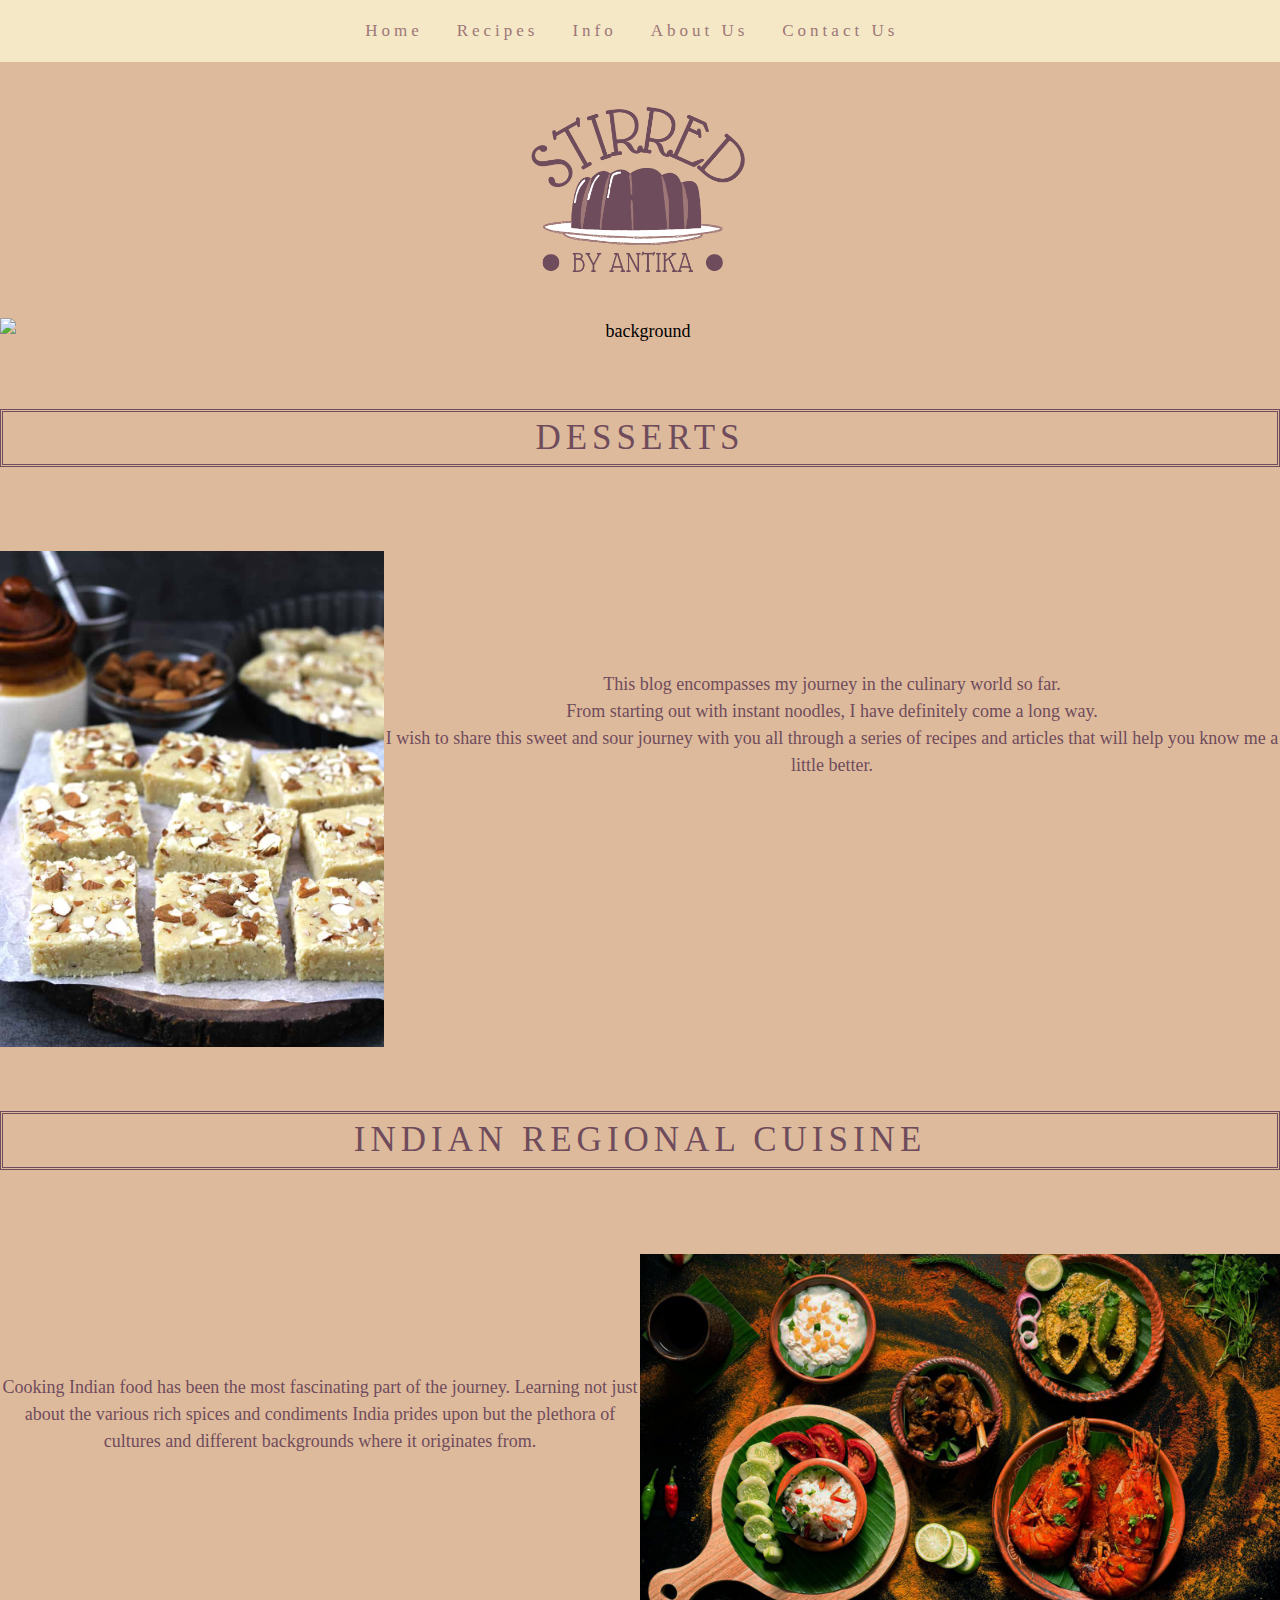
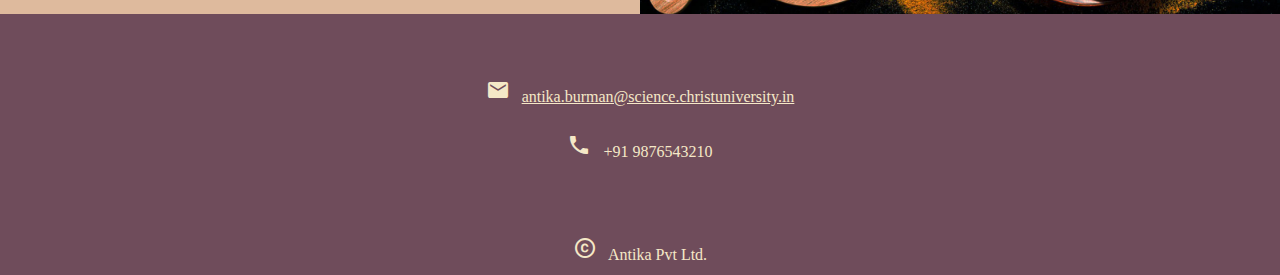
==== index.html @ 4967ce61 "index" ====
<!DOCTYPE html>
<html lang="en">

<head>
 <meta charset="UTF-8">
 <meta http-equiv="X-UA-Compatible" content="IE=edge">
 <meta name="viewport" content="width=device-width, initial-scale=1.0">
 <link rel="stylesheet" href="https://www.w3schools.com/w3css/4/w3.css">
 <link rel="stylesheet" href="https://fonts.googleapis.com/icon?family=Material+Icons">
 <link rel="icon" type="image/x-icon" href="images\STIRRED FAVICON.png">
 <title>Home Page</title>

 <style>
    body {font-family: "Times New Roman", Georgia, Serif;}
    h1, h2, h3, h4, h5, h6 {
      font-family: "Playfair Display";
      letter-spacing: 5px;
      font-size: large;
    }
</style>
</head>

 <style>
     body {
         text-align: center;
         background-image: "images\food-bg.jpg";
     }
      
     h1 {
         color: #6F4C5B;
     }
 </style>

<!--NAVIGATION BAR-->
<div class="topnav" style="letter-spacing: 4px;">
    <a class="active" href="index.html"> Home &nbsp;</a>
    <a href="Recipes.html"> Recipes &nbsp;</a>
    <a href="Help.html"> Info &nbsp;</a>
    <a href="Contents.html"> About Us &nbsp;</a>
    <a href="Contact.html"> Contact Us &nbsp;</a>
</div>

<style>
.topnav {
    background-color: #F5E8C7;
    padding: 18px 18px;
    padding-left: 10em;
    padding-right: 10em;
    font-size: 13px;
    margin: 0;
}

.topnav a {
  color: #9E7777;
  text-align: center;
  padding-left: 0.3em;
  padding-right: 0.3em;
  font-size: 17px;
  text-decoration: none;
  font-family: 'Times New Roman', Times, serif;
}

.topnav a:hover{
    color: #6f4c5b;
}
</style>

<body bgcolor="#DEBA9D">

<!--NAME OF WEBSITE - HEADING
<h1 style="letter-spacing: 00.2em; font-size: 4rem; text-align:center ; color : #6f4c5b">Stirred</h1> -->

<img src="images\STIRRED LOGO (1).png" alt="background" style="width:20%;height:20%;">

<img src="images\food-bg.jpg" alt="background" style="width:100%;height:1-0%;">

<style>
    body{
        font-size: larger;
    }
    h2{
        border: #6F4C5B;
        border-style: double;
        margin-bottom: 30px;
    }
</style>

</br><br>

<!--GROUPING SELECTORS-->
<style>
    img, article{
        display: block;
        margin: auto;
        text-align: center;
        border-bottom: #6f4c5b;
    }
</style>

<!--DESSERTS-->
<h2 style="font-size: 35px; color: #6f4c5b;">DESSERTS</h2>
<br><br>
<img src="images\food-3.jpg" alt="background" style="width:30%;height:30%; border-bottom: #6F4C5B;" align="left">
<article style="align-items: center; padding-top: 120px; color: #6F4C5B;">
This blog encompasses my journey in the culinary world so far.<br>
From starting out with instant noodles, I have definitely come a long way.<br>
I wish to share this sweet and sour journey with you all through a series of recipes and articles that will help you know me a little better.
</article>
<br clear="left">

<br><br>
<!--INDIAN FOOD-->
<h2 style="font-size: 35px; color: #6F4C5B;">INDIAN REGIONAL CUISINE</h2>
<br><br>
<img src="images\food-2.jpg" alt="background" style="width:50%;height:50%" align="right"> 
<article style="align-items: center; padding-top: 120px; color: #6F4C5B;">
Cooking Indian food has been the most fascinating part of the journey.
Learning not just about the various rich spices and condiments India prides upon but the plethora of cultures and different backgrounds where it originates from.
</article>
<br clear="right">

<!--FOOTER-->
<footer>
    <i class="material-icons" >mail</i> &nbsp;
    <a href="mailto:antika.burman@science.christuniversity.in">antika.burman@science.christuniversity.in</a>
    </br></br>
    <i class="material-icons">call</i> &nbsp; +91 9876543210
    </br></br></br></br>
    <i class="material-icons">copyright</i> &nbsp; Antika Pvt Ltd.
  </footer>

<style>
    footer {
        background-color: #6f4c5b;
        color:#F5E8C7;
        display: block;
        height: 100%;
        font-size: medium;
        align-content: center;
        text-align: center;
        text-decoration: none;
        padding-bottom: 0.5em;
        padding-top: 4em;
        font-family: 'Times New Roman', Times, serif;
    }
</style>

</body>
</html>
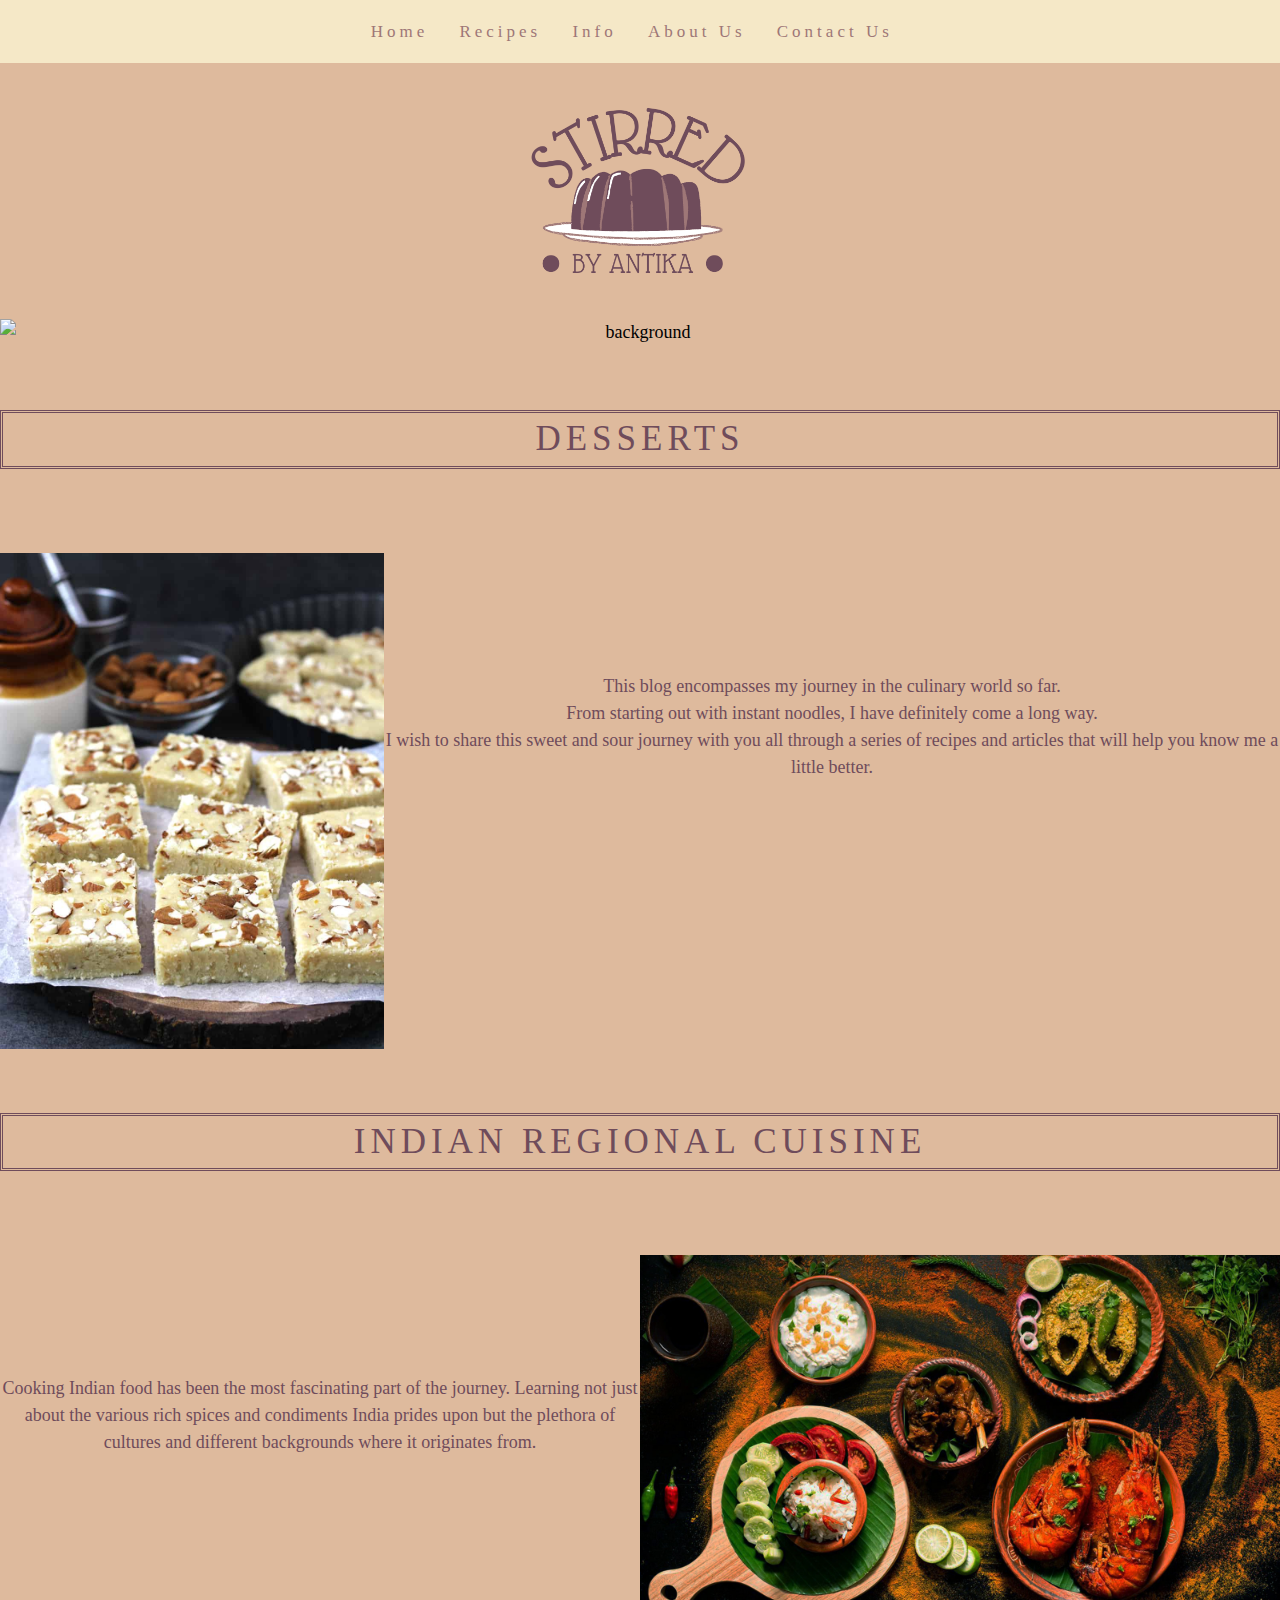
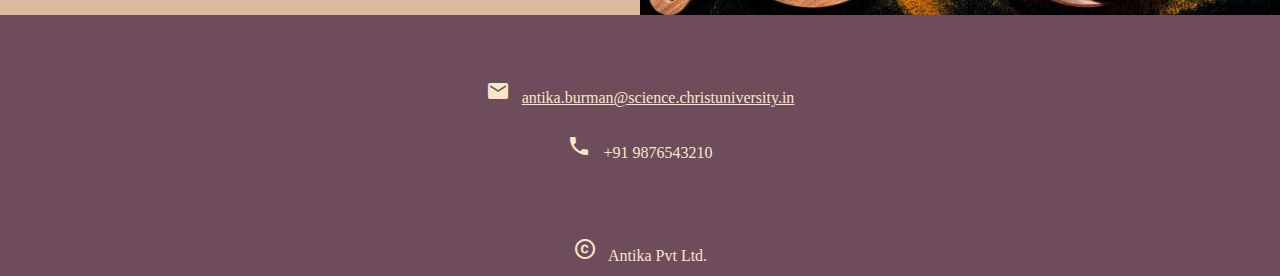
==== commit ecf69aa9: "Dropdown" ====
--- a/index.html
+++ b/index.html
@@ -32,10 +32,15 @@
  </style>
 
 <!--NAVIGATION BAR-->
-<div class="topnav" style="letter-spacing: 4px;">
+<div class="topnav">
     <a class="active" href="index.html"> Home &nbsp;</a>
     <a href="Recipes.html"> Recipes &nbsp;</a>
     <a href="Help.html"> Info &nbsp;</a>
+    <!--<button> Info &nbsp;</button>
+        <div class="dropdown-content">
+            <a href="Help.html">Measurements</a>
+            <a href="Promotions.html">Equipments</a>
+        </div>-->
     <a href="Contents.html"> About Us &nbsp;</a>
     <a href="Contact.html"> Contact Us &nbsp;</a>
 </div>
@@ -46,11 +51,11 @@
     padding: 18px 18px;
     padding-left: 10em;
     padding-right: 10em;
-    font-size: 13px;
     margin: 0;
-}
-
-.topnav a {
+    overflow: hidden;
+}
+
+.topnav a{
   color: #9E7777;
   text-align: center;
   padding-left: 0.3em;
@@ -58,10 +63,62 @@
   font-size: 17px;
   text-decoration: none;
   font-family: 'Times New Roman', Times, serif;
+  letter-spacing: 4px;
 }
 
 .topnav a:hover{
     color: #6f4c5b;
+}
+
+.topnav button{
+    color: #9E7777;
+    text-align: center;
+    padding-left: 0.3em;
+    padding-right: 0.3em;
+    font-size: 17px;
+    text-decoration: none;
+    font-family: 'Times New Roman', Times, serif;
+    background-color: #F5E8C7;
+    letter-spacing: 4px;
+    border: none;
+}
+
+.topnav button:hover{
+    color: #6F4C5B;
+}
+
+.dropdown{
+    background-color: #F5E8C7;
+    color: #6F4C5B;
+    overflow: hidden;
+    position: relative;
+    display: list-item;
+}
+
+.topnav a:hover, .dropdown:hover{
+  color: #6F4C5B;
+}
+
+.dropdown-content {
+  display: none;
+  position: absolute;
+  color: #F5E8C7;
+  min-width: 160px;
+  box-shadow: 0px 8px 16px 0px rgba(0,0,0,0.2);
+  z-index: 1;
+  text-align: left;
+}
+
+.dropdown-content a{
+    float: none;
+    color: #6f4c5b;
+    padding: 12px 16px;
+    text-decoration: none;
+    display: block;
+}
+
+.dropdown:hover .dropdown-content {
+  display: block;
 }
 </style>
 
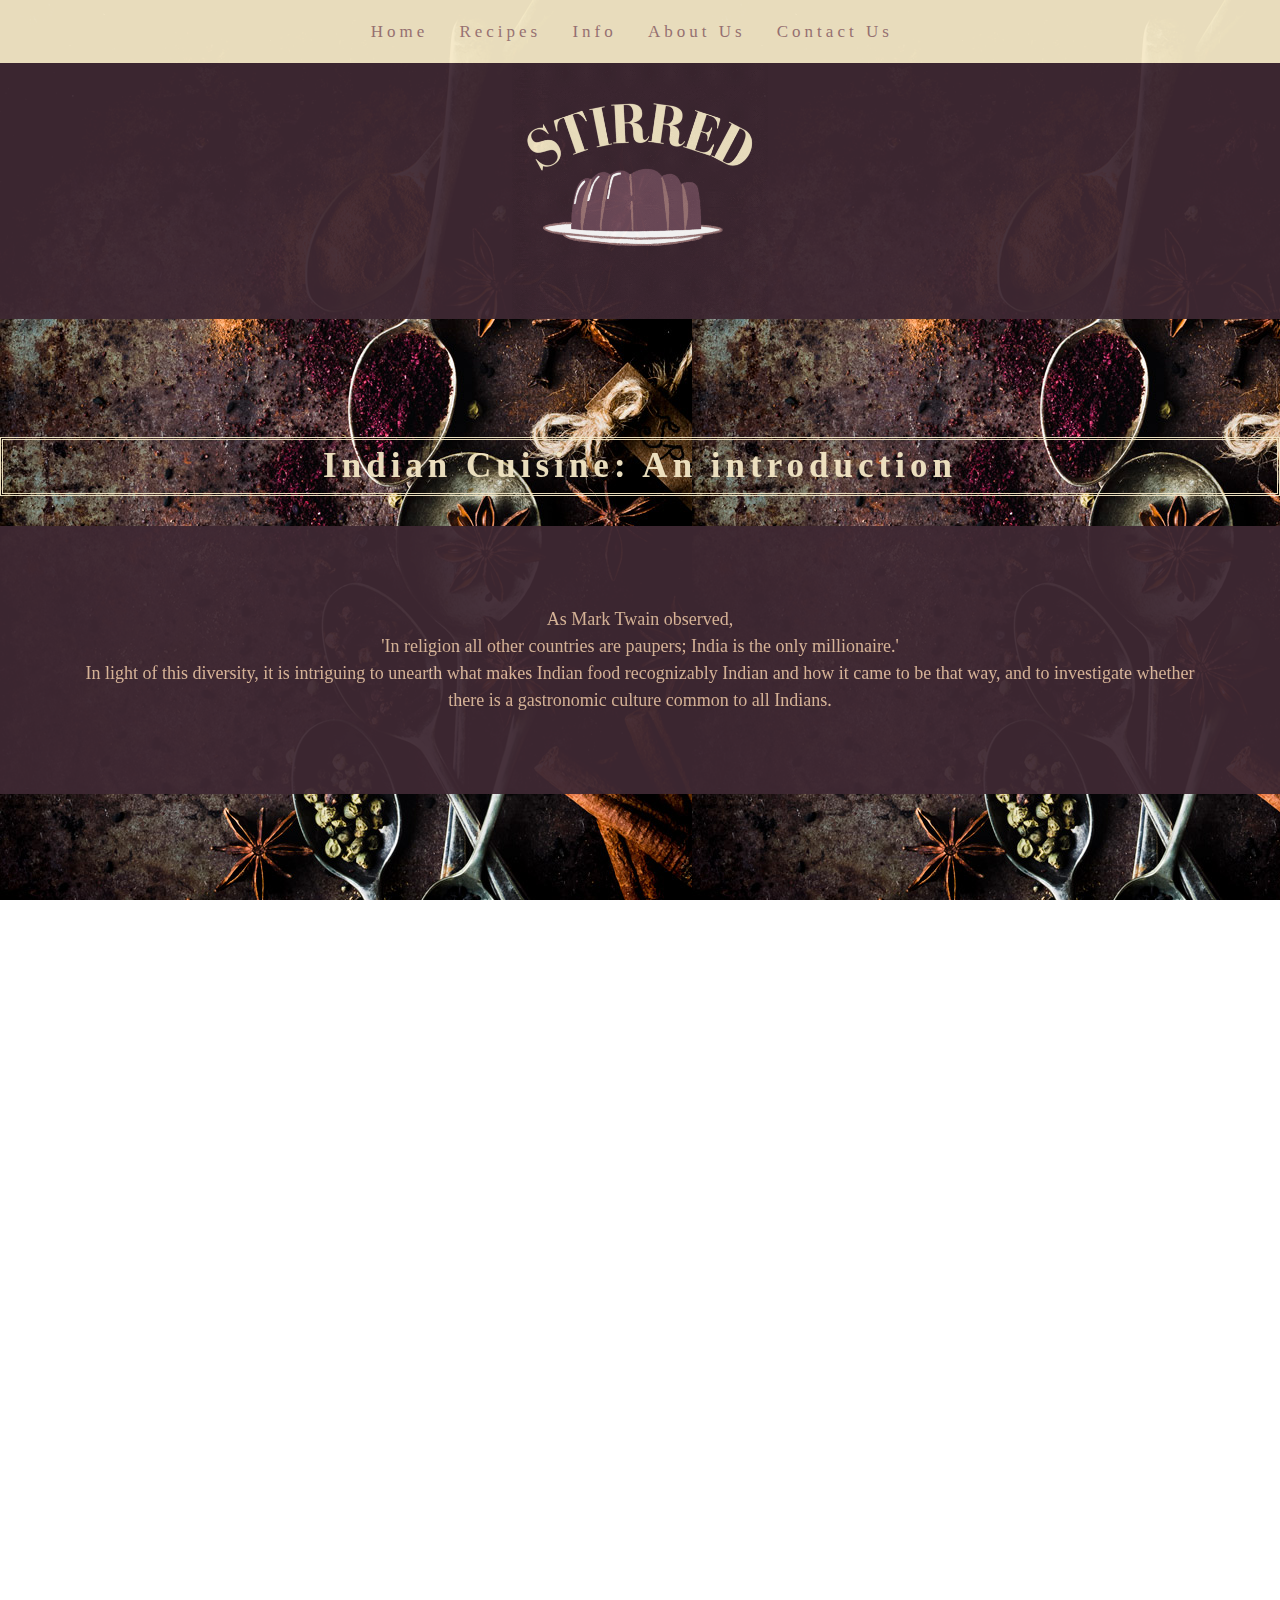
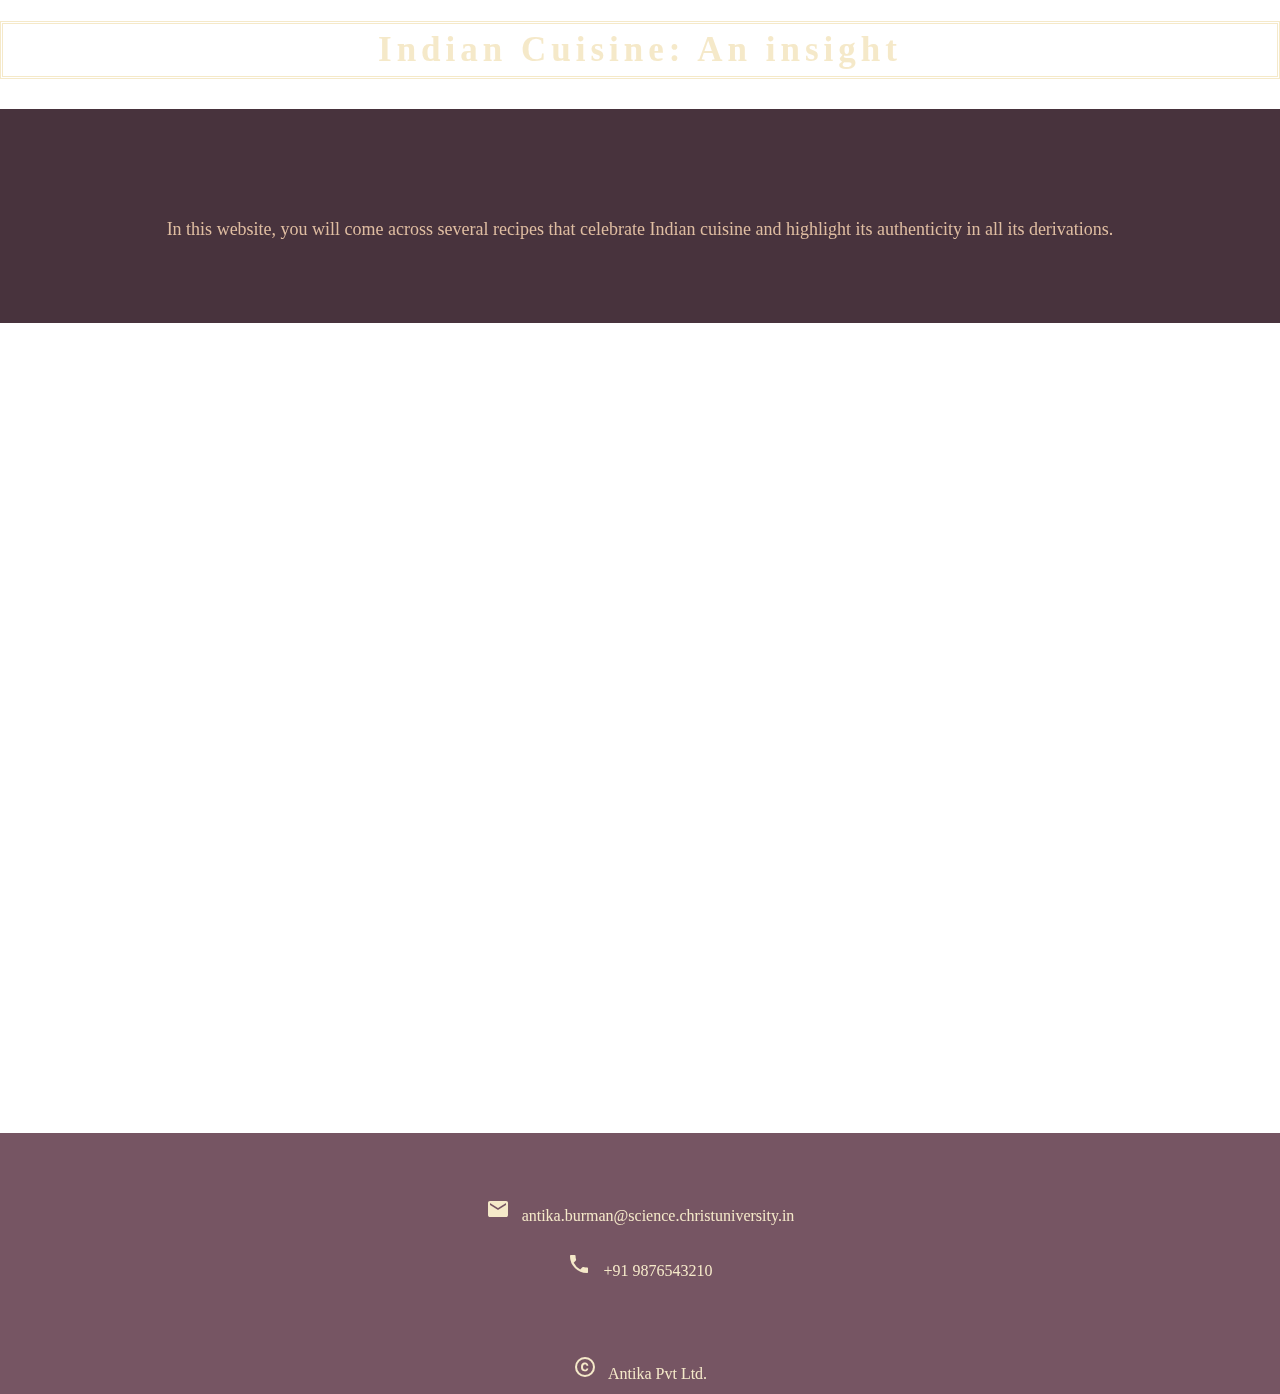
==== commit ae779b61: "changed color darker" ====
--- a/index.html
+++ b/index.html
@@ -23,11 +23,13 @@
  <style>
      body {
          text-align: center;
-         background-image: "images\food-bg.jpg";
+         background-image: "images\recipesbg.png";
+         opacity: 95%;
+         background-attachment: fixed;
      }
       
      h1 {
-         color: #6F4C5B;
+         color: #F5E8C7;
      }
  </style>
 
@@ -122,23 +124,28 @@
 }
 </style>
 
-<body bgcolor="#DEBA9D">
+<body background="images\recipesbg.png">
 
 <!--NAME OF WEBSITE - HEADING
 <h1 style="letter-spacing: 00.2em; font-size: 4rem; text-align:center ; color : #6f4c5b">Stirred</h1> -->
-
-<img src="images\STIRRED LOGO (1).png" alt="background" style="width:20%;height:20%;">
-
-<img src="images\food-bg.jpg" alt="background" style="width:100%;height:1-0%;">
+<div style="background-color:#3f2933">
+    <img src="images\STIRRED LOGO.gif" alt="background" style="width:20%;height:20%;">
+</div>
+
+
+<!-- <img src="images\food-bg.jpg" alt="background" style="width:100%;height:1-0%;"> -->
 
 <style>
     body{
         font-size: larger;
     }
     h2{
-        border: #6F4C5B;
+        border: #F5E8C7;
         border-style: double;
         margin-bottom: 30px;
+        font-size: 35px;
+        color: #F5E8C7;
+        font-weight: 700;
     }
 </style>
 
@@ -150,31 +157,67 @@
         display: block;
         margin: auto;
         text-align: center;
-        border-bottom: #6f4c5b;
-    }
-</style>
-
-<!--DESSERTS-->
-<h2 style="font-size: 35px; color: #6f4c5b;">DESSERTS</h2>
+        border-bottom: #F5E8C7;
+    }
+    article{
+        padding: 80px;
+        align-items: center; 
+        color: #DEBA9D;
+        background-color: #3f2933;
+    }
+</style>
+
+<!-- DESSERTS -->
+<!-- <h2 style="font-size: 35px; color: #F5E8C7;">DESSERTS</h2>
 <br><br>
 <img src="images\food-3.jpg" alt="background" style="width:30%;height:30%; border-bottom: #6F4C5B;" align="left">
-<article style="align-items: center; padding-top: 120px; color: #6F4C5B;">
+<article>
 This blog encompasses my journey in the culinary world so far.<br>
 From starting out with instant noodles, I have definitely come a long way.<br>
 I wish to share this sweet and sour journey with you all through a series of recipes and articles that will help you know me a little better.
 </article>
-<br clear="left">
+<br clear="left">  -->
 
 <br><br>
 <!--INDIAN FOOD-->
-<h2 style="font-size: 35px; color: #6F4C5B;">INDIAN REGIONAL CUISINE</h2>
+<!-- <h2 style="font-size: 35px; color: #F5E8C7;">INDIAN REGIONAL CUISINE</h2>
 <br><br>
 <img src="images\food-2.jpg" alt="background" style="width:50%;height:50%" align="right"> 
-<article style="align-items: center; padding-top: 120px; color: #6F4C5B;">
+<article>
 Cooking Indian food has been the most fascinating part of the journey.
 Learning not just about the various rich spices and condiments India prides upon but the plethora of cultures and different backgrounds where it originates from.
 </article>
-<br clear="right">
+<br clear="right"> -->
+
+<h2>Indian Cuisine: An introduction</h2>
+<article>
+    As Mark Twain observed, 
+    <br> 'In religion all other countries are paupers; India is the only millionaire.' 
+    <br> In light of this diversity, it is intriguing to unearth what makes Indian food recognizably Indian and how it came to be that way, 
+    and to investigate whether there is a gastronomic culture common to all Indians.
+    <br>
+</article>
+
+<br>
+
+<iframe src="https://assets.pinterest.com/ext/embed.html?id=448037862928342731" height="774" width="450" frameborder="0" scrolling="no" ></iframe>
+&emsp;&emsp;&emsp;&emsp;&emsp;&emsp;
+<iframe src="https://assets.pinterest.com/ext/embed.html?id=363102788717618768" height="782" width="450" frameborder="0" scrolling="no" ></iframe>
+
+<br>
+
+<h2>Indian Cuisine: An insight</h2>
+<article>
+    <br> In this website, you will come across several recipes that celebrate Indian cuisine and highlight its authenticity in all its derivations.
+</article>
+
+<br>
+
+<iframe src="https://assets.pinterest.com/ext/embed.html?id=753508581425946090" height="775" width="450" frameborder="0" scrolling="no" ></iframe>
+&emsp;&emsp;&emsp;&emsp;&emsp;&emsp;
+<iframe src="https://assets.pinterest.com/ext/embed.html?id=604397212507359468" height="775" width="450" frameborder="0" scrolling="no" ></iframe>
+
+<br>
 
 <!--FOOTER-->
 <footer>
@@ -200,6 +243,16 @@
         padding-top: 4em;
         font-family: 'Times New Roman', Times, serif;
     }
+    
+    footer a{
+        text-decoration: none;
+        color: #F5E8C7;
+    }
+
+    footer a:hover{
+        color: midnightblue;
+        text-decoration: underline;
+    }
 </style>
 
 </body>
